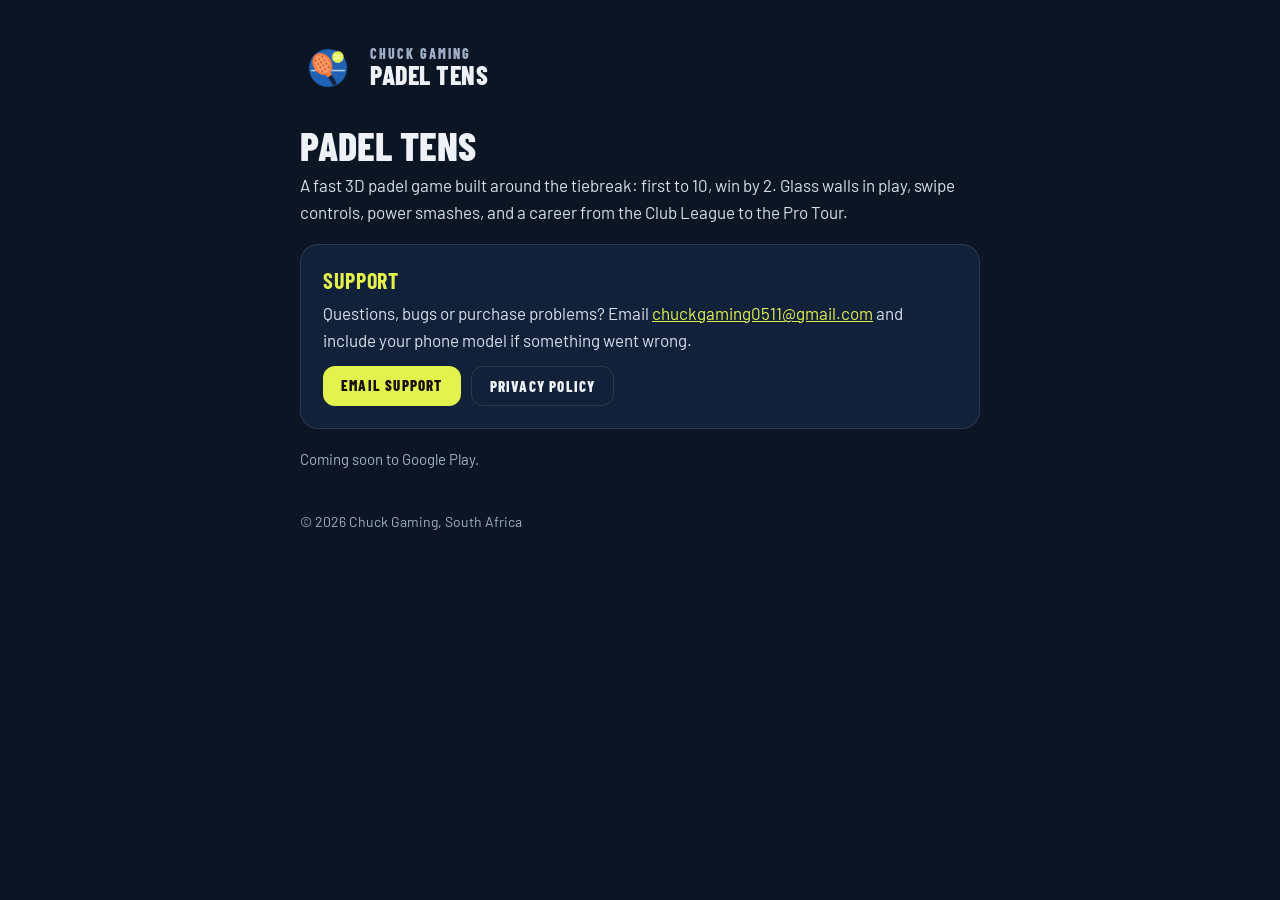
==== index.html @ 8b3fa0b0 "Add files via upload" ====
<!doctype html>
<html lang="en"><head><meta charset="utf-8"><meta name="viewport" content="width=device-width,initial-scale=1">
<title>Chuck Gaming</title><meta name="description" content="Chuck Gaming makes Padel Tens, a 3D padel tiebreak game for Android.">
<link rel="icon" href="icon.png"><link rel="preconnect" href="https://fonts.googleapis.com"><link rel="preconnect" href="https://fonts.gstatic.com" crossorigin>
<link href="https://fonts.googleapis.com/css2?family=Barlow:wght@400;600&family=Barlow+Condensed:wght@700;800&display=swap" rel="stylesheet">
<link rel="stylesheet" href="style.css"></head>
<body><div class="wrap">
  <header><img src="icon.png" alt=""><div><div class="brand">Chuck Gaming</div><div class="name">Padel Tens</div></div></header>
  <h1>Padel Tens</h1>
  <p>A fast 3D padel game built around the tiebreak: first to 10, win by 2. Glass walls in play, swipe controls, power smashes, and a career from the Club League to the Pro Tour.</p>
  <div class="card">
    <h2 style="margin-top:0">Support</h2>
    <p>Questions, bugs or purchase problems? Email <a href="mailto:chuckgaming0511@gmail.com">chuckgaming0511@gmail.com</a> and include your phone model if something went wrong.</p>
    <div class="links"><a class="btn" href="mailto:chuckgaming0511@gmail.com">Email support</a><a class="btn ghost" href="privacy.html">Privacy policy</a></div>
  </div>
  <p class="muted">Coming soon to Google Play.</p>
  <footer>© 2026 Chuck Gaming, South Africa</footer>
</div></body></html>
---- style.css ----
:root{--bg:#0B1524;--panel:#12213A;--ink:#EEF2F7;--muted:#9FB0C6;--lime:#E3F24C;--edge:rgba(255,255,255,.1)}
*{box-sizing:border-box}
body{margin:0;background:var(--bg);color:var(--ink);font:17px/1.6 "Barlow",system-ui,-apple-system,Segoe UI,Roboto,sans-serif}
a{color:var(--lime)}
.wrap{max-width:720px;margin:0 auto;padding:40px 20px 64px}
header{display:flex;align-items:center;gap:14px;margin-bottom:28px}
header img{width:56px;height:56px;border-radius:14px}
header .brand{font:800 14px/1 "Barlow Condensed",sans-serif;letter-spacing:.14em;text-transform:uppercase;color:var(--muted)}
header .name{font:800 26px/1.1 "Barlow Condensed",sans-serif;text-transform:uppercase;letter-spacing:.02em}
h1{font:800 40px/1.05 "Barlow Condensed",sans-serif;text-transform:uppercase;margin:0 0 6px}
h2{font:700 22px/1.2 "Barlow Condensed",sans-serif;text-transform:uppercase;letter-spacing:.03em;margin:32px 0 6px;color:var(--lime)}
p{margin:0 0 12px;color:#D6DEEA;overflow-wrap:anywhere}
.muted{color:var(--muted);font-size:15px}
.card{background:var(--panel);border:1px solid var(--edge);border-radius:18px;padding:22px;margin:18px 0}
.links{display:flex;flex-wrap:wrap;gap:10px;margin-top:10px}
.btn{display:inline-block;padding:10px 18px;border-radius:12px;background:var(--lime);color:#17110C;font:800 15px "Barlow Condensed",sans-serif;letter-spacing:.08em;text-transform:uppercase;text-decoration:none}
.btn.ghost{background:transparent;color:var(--ink);border:1px solid var(--edge)}
footer{margin-top:40px;color:var(--muted);font-size:14px}
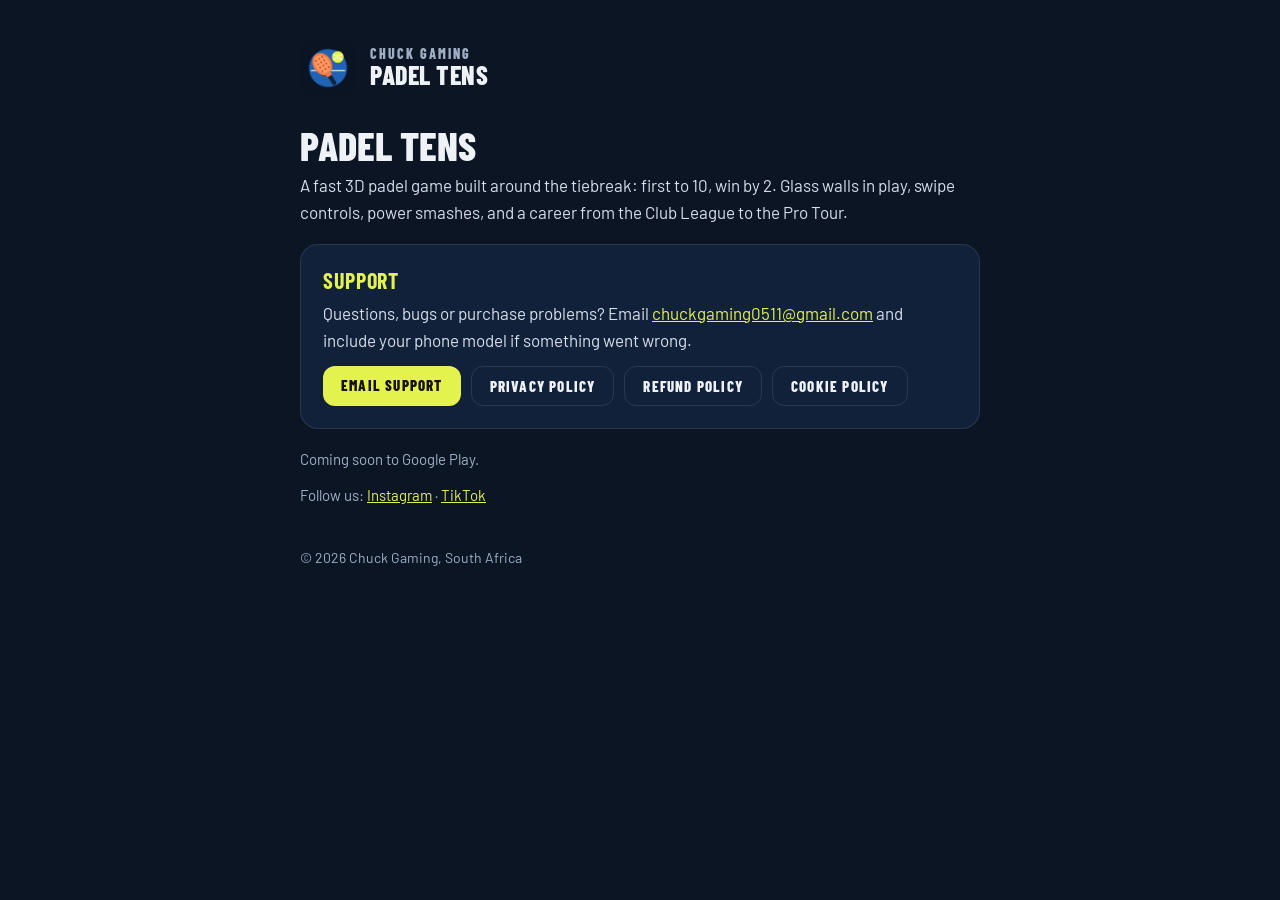
==== commit 86638d43: "Add files via upload" ====
--- a/index.html
+++ b/index.html
@@ -11,8 +11,9 @@
   <div class="card">
     <h2 style="margin-top:0">Support</h2>
     <p>Questions, bugs or purchase problems? Email <a href="mailto:chuckgaming0511@gmail.com">chuckgaming0511@gmail.com</a> and include your phone model if something went wrong.</p>
-    <div class="links"><a class="btn" href="mailto:chuckgaming0511@gmail.com">Email support</a><a class="btn ghost" href="privacy.html">Privacy policy</a></div>
+    <div class="links"><a class="btn" href="mailto:chuckgaming0511@gmail.com">Email support</a><a class="btn ghost" href="privacy.html">Privacy policy</a><a class="btn ghost" href="refund.html">Refund policy</a><a class="btn ghost" href="cookies.html">Cookie policy</a></div>
   </div>
   <p class="muted">Coming soon to Google Play.</p>
+  <p class="muted">Follow us: <a href="https://www.instagram.com/chuckgamingofficial/">Instagram</a> · <a href="https://www.tiktok.com/@chuckgamingofficial">TikTok</a></p>
   <footer>© 2026 Chuck Gaming, South Africa</footer>
 </div></body></html>
